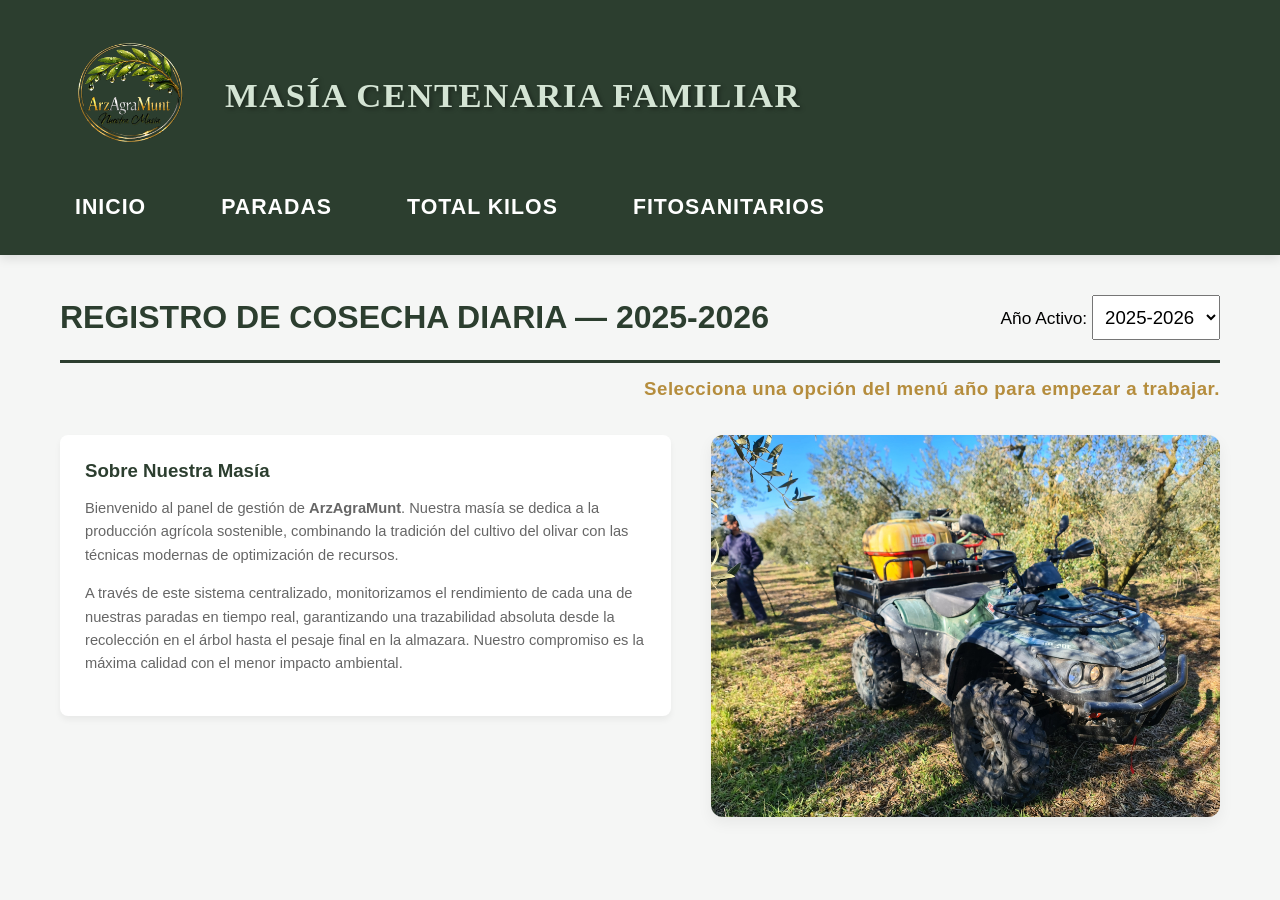
==== index.html @ e1af48e7 "mi primer commit" ====
<!DOCTYPE html>
<html lang="es">
<head>
    <meta charset="UTF-8">
    <meta name="viewport" content="width=device-width, initial-scale=1.0">
    <title>Cuaderno de Campo - MASÍA CENTENARIA</title>
    <link rel="stylesheet" href="style.css"> 
</head>
<body>

    <nav class="contenedor-header">
        <div class="bloque-marca">
            <img src="/img/logo.png" class="logo" alt="Logo">
            <h1 class="titulo">MASÍA CENTENARIA FAMILIAR</h1>
        </div>
        <div class="menu-enlaces">
            <a href="index.html" class="enlace-menu" style="color: #b58d3d;">INICIO</a>
            <a href="registro.html" class="enlace-menu">PARADAS</a>
            <a href="totales.html" class="enlace-menu">TOTAL KILOS</a>
            <a href="fitosanitario.html" class="enlace-menu">FITOSANITARIOS</a>
        </div>
    </nav>

    <main class="seccion-datos">
        <div class="cabecera-seccion" style="margin-bottom: 15px;">
            <h2 id="añoDinamico">CAMPAÑA DE OLIVA 2025-2026</h2>
            <div>
                <label id="opcionAño" for="selectorAño">Año Activo:</label>
                <select id="selectorAño"></select>
            </div>
        </div>

        <div style="text-align: right; margin: 0 0 35px 0; font-size: 14pt; color: #b58d3d; font-weight: bold; letter-spacing: 0.5px;">
            Selecciona una opción del menú año para empezar a trabajar.
        </div>

        <div class="contenedor-tarjetas">
            <div class="tarjeta-kilos" style="background: white; padding: 25px; border-radius: 8px; box-shadow: 0 4px 6px rgba(0,0,0,0.05); text-align: left;">
                <h3 style="color: #2c3e2f; margin-bottom: 12px; font-size: 14pt;">Sobre Nuestra Masía</h3>
                <p style="color: #666; line-height: 1.6; font-size: 11pt;">Bienvenido al panel de gestión de <b>ArzAgraMunt</b>. Nuestra masía se dedica a la producción agrícola sostenible, combinando la tradición del cultivo del olivar con las técnicas modernas de optimización de recursos.</p>
                <p style="color: #666; line-height: 1.6; font-size: 11pt; margin-top: 10px;">A través de este sistema centralizado, monitorizamos el rendimiento de cada una de nuestras paradas en tiempo real, garantizando una trazabilidad absoluta desde la recolección en el árbol hasta el pesaje final en la almazara. Nuestro compromiso es la máxima calidad con el menor impacto ambiental.</p>
            </div>
            <div>
                <img src="img/campo_olivas.jpg" alt="Campo de oliva">
            </div>
        </div>
    </main>

    <script src="script.js"></script>
</body>
</html>
---- style.css ----
/* ==========================================================================
   1. ESTILOS MACRO GIGANTES (OPTIMIZADO PARA MONITOR DE ORDENADOR DE OFICINA)
   ========================================================================== */

body {
    margin: 0;
    padding: 0;
    font-family: 'Segoe UI', Arial, sans-serif;
    background-color: #f5f6f5;
    font-size: 13pt;
}

.contenedor-header {
    display: flex;
    justify-content: space-between;
    align-items: center;
    background-color: #2c3e2f;
    padding: 25px 60px;
    flex-wrap: wrap;
    gap: 20px;
    width: 100%;
    box-sizing: border-box;
    box-shadow: 0 4px 10px rgba(0,0,0,0.1);
}

.bloque-marca {
    display: flex;
    align-items: center;
    gap: 25px;
}

.bloque-marca .logo {
    height: 140px;
    width: auto;
    display: block;
}

.bloque-marca .titulo {
    color: #d4e4d4;
    font-family: 'Georgia', 'Times New Roman', serif;
    font-size: 26pt;
    font-weight: bold;
    margin: 0;
    letter-spacing: 1.5px;
    text-shadow: 2px 2px 4px rgba(0,0,0,0.4);
    text-transform: uppercase;
}

.menu-enlaces {
    display: flex;
    gap: 45px;
    align-items: center;
}

.enlace-menu {
    color: #ffffff !important;
    text-decoration: none;
    font-weight: bold;
    font-size: 16pt;
    text-transform: uppercase;
    letter-spacing: 1px;
    transition: all 0.3s ease;
    padding: 10px 15px;
}

.enlace-menu:hover {
    color: #b58d3d !important;
    transform: scale(1.05);
}

.seccion-datos {
    padding: 40px 60px;
    max-width: 1600px;
    margin: 0 auto;
    box-sizing: border-box;
}

.cabecera-seccion {
    display: flex;
    justify-content: space-between;
    align-items: center;
    margin-bottom: 40px;
    border-bottom: 3px solid #2c3e2f;
    padding-bottom: 20px;
}

.cabecera-seccion h2 {
    color: #2c3e2f;
    margin: 0;
    font-size: 24pt;
}

.cabecera-seccion select {
    font-size: 14pt;
    padding: 8px;
    height: 45px;
}

.contenedor-tarjetas {
    display: grid;
    grid-template-columns: 1.2fr 1fr;
    gap: 40px;
    margin-bottom: 40px;
    align-items: start;
}

.tarjeta-kilos {
    background: white;
    padding: 40px;
    border-radius: 12px;
    box-shadow: 0 6px 15px rgba(0,0,0,0.04);
}

.tarjeta-kilos h3 {
    color: #2c3e2f;
    margin: 0 0 20px 0;
    font-size: 20pt;
}

.tarjeta-kilos p {
    color: #555;
    line-height: 1.8;
    font-size: 14pt;
    margin-bottom: 15px;
}

.tarjeta-kilos h4 {
    margin: 0 0 10px 0;
    color: #7f8c8d;
    font-size: 13pt;
    text-transform: uppercase;
}

.cifra-kilos {
    font-size: 36pt;
    font-weight: bold;
    color: #2c3e2f;
    margin: 0;
}

.contenedor-tarjetas div img {
    width: 100%;
    height: auto;
    max-height: 500px;
    object-fit: cover;
    display: block;
    border-radius: 12px;
    box-shadow: 0 6px 15px rgba(0,0,0,0.06);
}

.contenedor-formulario {
    background: white;
    padding: 40px;
    border-radius: 12px;
    box-shadow: 0 6px 15px rgba(0,0,0,0.04);
    margin-bottom: 40px;
}

.contenedor-formulario h3 {
    font-size: 18pt;
    color: #2c3e2f;
    margin-top: 0;
    border-bottom: 2px solid #f0f0f0;
    padding-bottom: 15px;
}

.formulario-cosecha {
    display: flex;
    flex-wrap: wrap;
    gap: 30px;
    align-items: flex-end;
}

.grupo-input {
    display: flex;
    flex-direction: column;
    gap: 10px;
    flex: 1;
    min-width: 250px;
}

.grupo-input label {
    font-weight: bold;
    color: #2c3e2f;
    font-size: 13pt;
}

.grupo-input input, .grupo-input select {
    padding: 12px;
    border: 1px solid #ccc;
    border-radius: 6px;
    font-size: 13pt;
    height: 50px;
    box-sizing: border-box;
}

.btn-primario {
    padding: 0 35px;
    height: 50px;
    background-color: #b58d3d;
    color: white;
    border: none;
    border-radius: 6px;
    font-weight: bold;
    cursor: pointer;
    font-size: 13pt;
    transition: background 0.3s;
}

.btn-primario:hover {
    background-color: #937130;
}

.tabla-datos {
    width: 100%;
    border-collapse: collapse;
    background: white;
    border-radius: 12px;
    overflow: hidden;
    box-shadow: 0 6px 15px rgba(0,0,0,0.04);
    font-size: 13pt;
}

.tabla-datos th {
    background-color: #2c3e2f;
    color: white;
    padding: 18px;
    font-size: 14pt;
}

.tabla-datos td {
    padding: 18px;
    border-bottom: 1px solid #f0f0f0;
}

/* ==========================================================================
   2. REGLAS EXCLUSIVAS PARA MÓVILES (ADAPTACIÓN COMPACTA)
   ========================================================================== */

@media (max-width: 768px) {
    .contenedor-header {
        flex-direction: column !important;
        padding: 20px !important;
        gap: 15px !important;
    }
    .bloque-marca {
        flex-direction: column !important;
        gap: 10px !important;
        text-align: center !important;
    }
    .bloque-marca .logo {
        height: 100px !important;
    }
    .bloque-marca .titulo {
        font-size: 18pt !important;
        letter-spacing: 1px !important;
    }
    .menu-enlaces {
        width: 100% !important;
        justify-content: center !important;
        gap: 15px !important;
        flex-wrap: wrap !important;
    }
    .enlace-menu {
        font-size: 11pt !important;
        padding: 6px 10px !important;
    }
    .cabecera-seccion {
        flex-direction: column !important;
        align-items: center !important;
        text-align: center !important;
        gap: 15px !important;
        width: 100% !important;
    }
    .contenedor-formulario {
        padding: 20px !important;
    }
    .formulario-cosecha {
        flex-direction: column !important;
        align-items: stretch !important;
    }
    .grupo-input {
        width: 100% !important;
    }
    .contenedor-tarjetas {
        grid-template-columns: 1fr !important;
    }
    .seccion-datos {
        padding: 10px !important;
    }
    .tabla-datos th, .tabla-datos td {
        padding: 10px 5px !important;
        font-size: 10pt !important;
    }
}
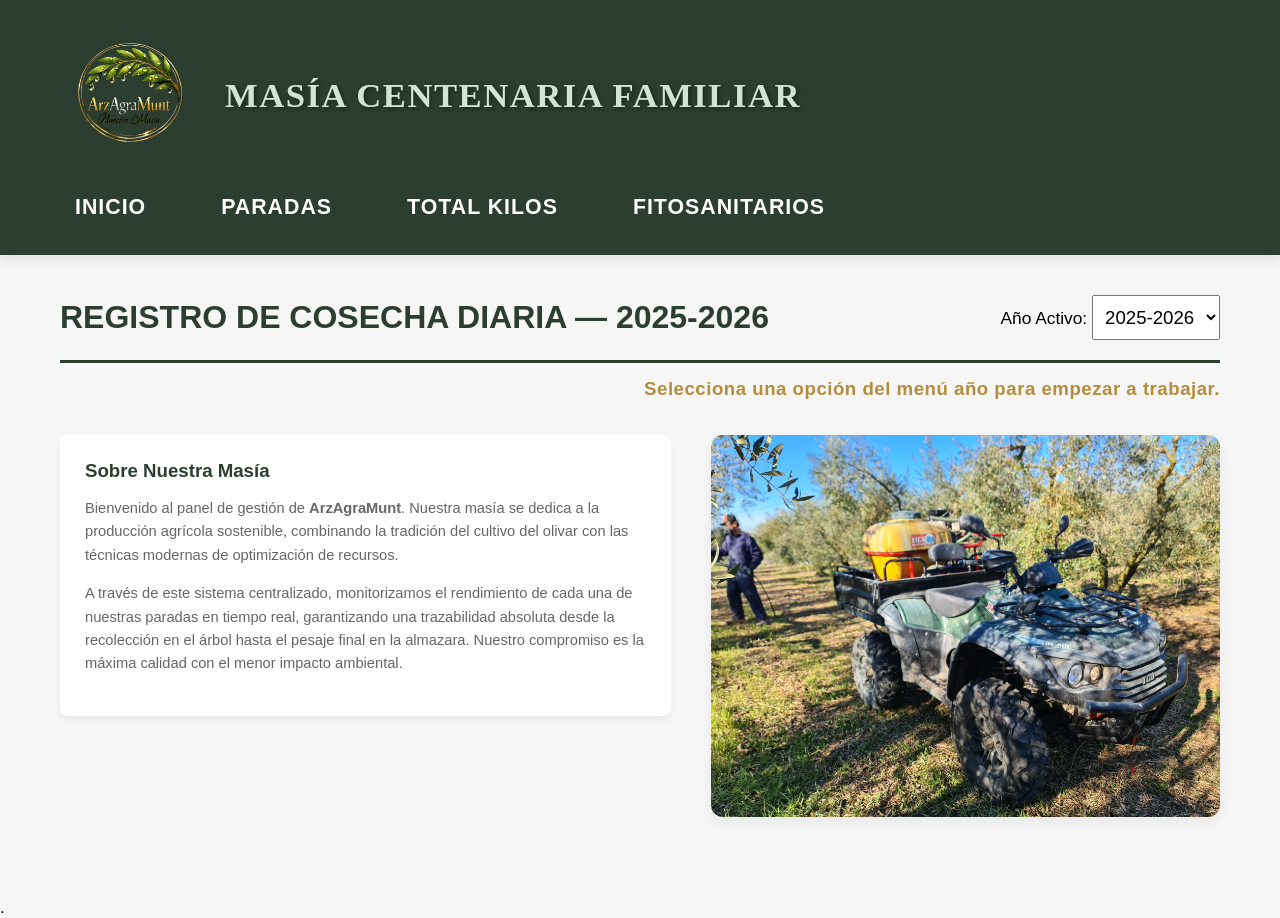
==== commit 1f1bd163: "prueba" ====
--- a/index.html
+++ b/index.html
@@ -48,4 +48,5 @@
 
     <script src="script.js"></script>
 </body>
-</html>+</html>
+.
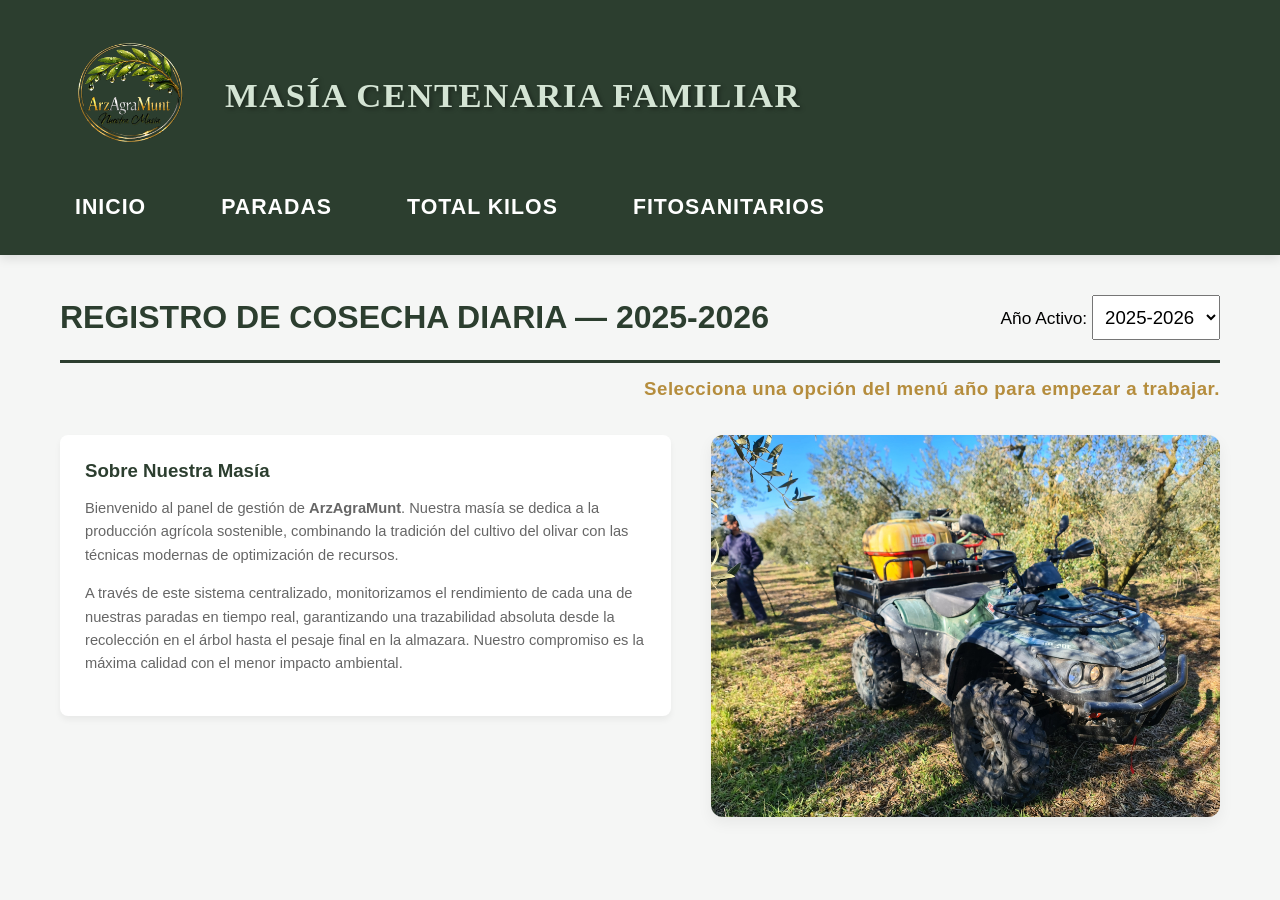
==== commit e13baf68: "nombre arreglado" ====
--- a/index.html
+++ b/index.html
@@ -49,4 +49,3 @@
     <script src="script.js"></script>
 </body>
 </html>
-.
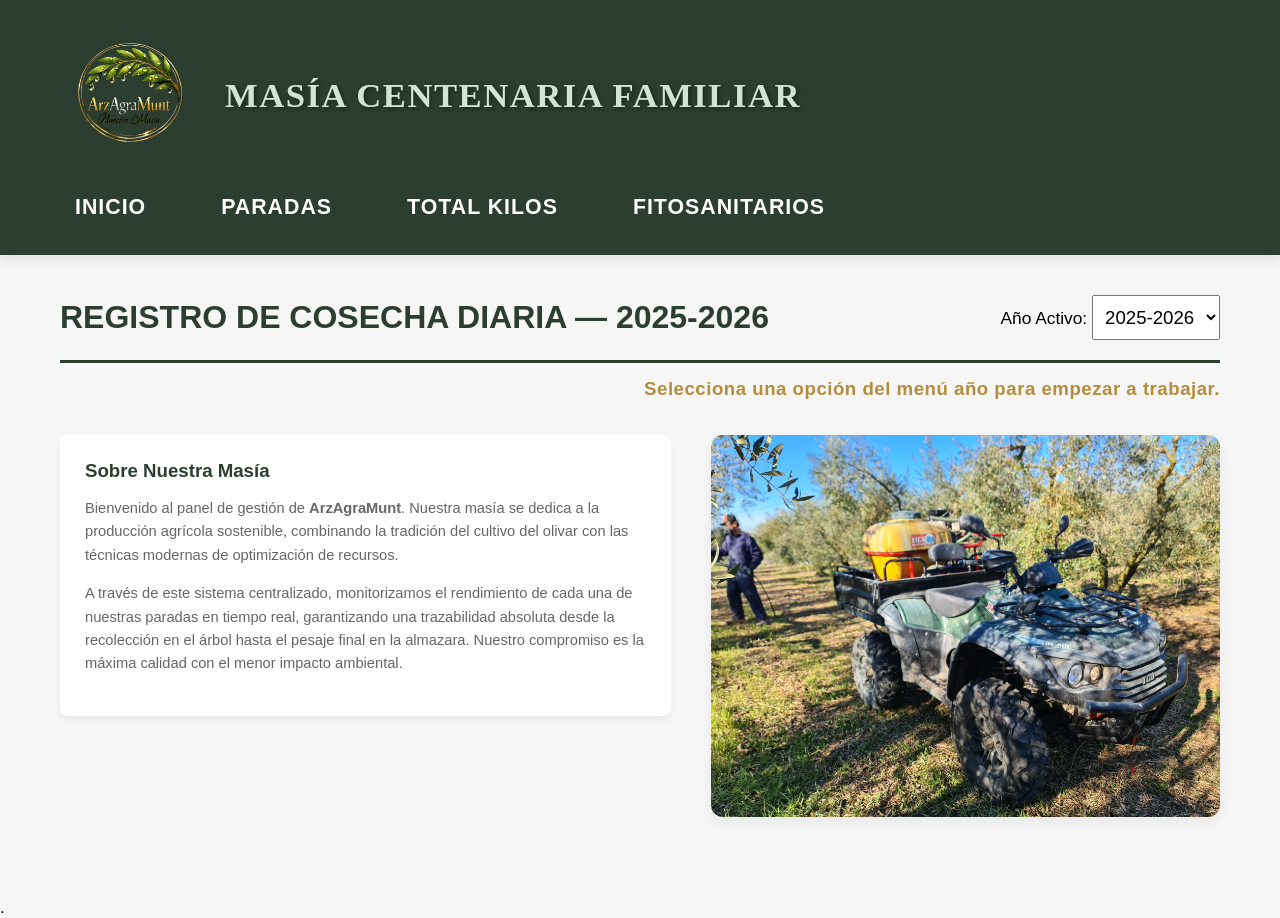
==== commit 0ca8b3e8: "cambio  logo" ====
--- a/index.html
+++ b/index.html
@@ -49,3 +49,4 @@
     <script src="script.js"></script>
 </body>
 </html>
+.
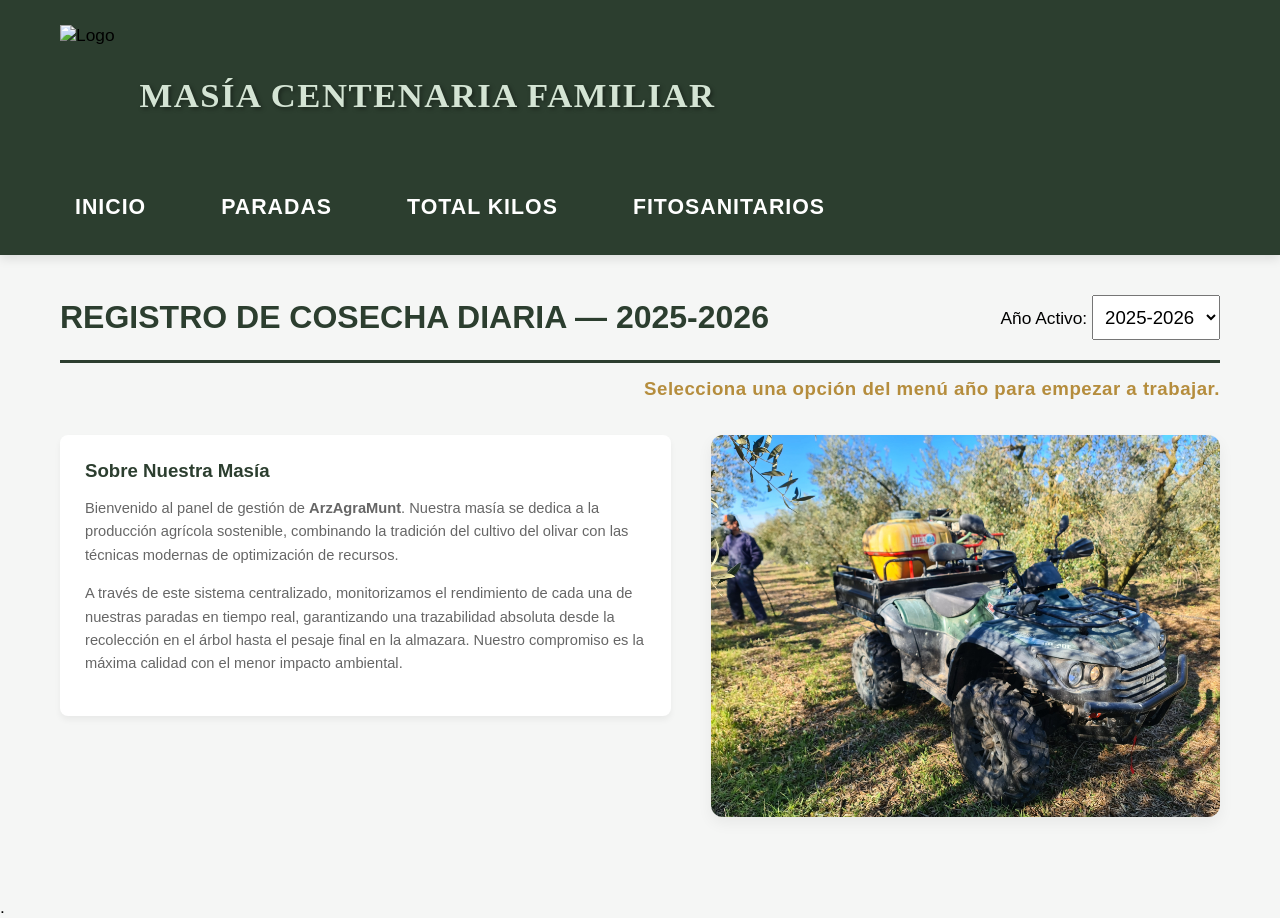
==== commit b793ab5e: "cambio logo" ====
--- a/index.html
+++ b/index.html
@@ -10,7 +10,7 @@
 
     <nav class="contenedor-header">
         <div class="bloque-marca">
-            <img src="/img/logo.png" class="logo" alt="Logo">
+            <img src="img/logo.pn" class="logo" alt="Logo">
             <h1 class="titulo">MASÍA CENTENARIA FAMILIAR</h1>
         </div>
         <div class="menu-enlaces">
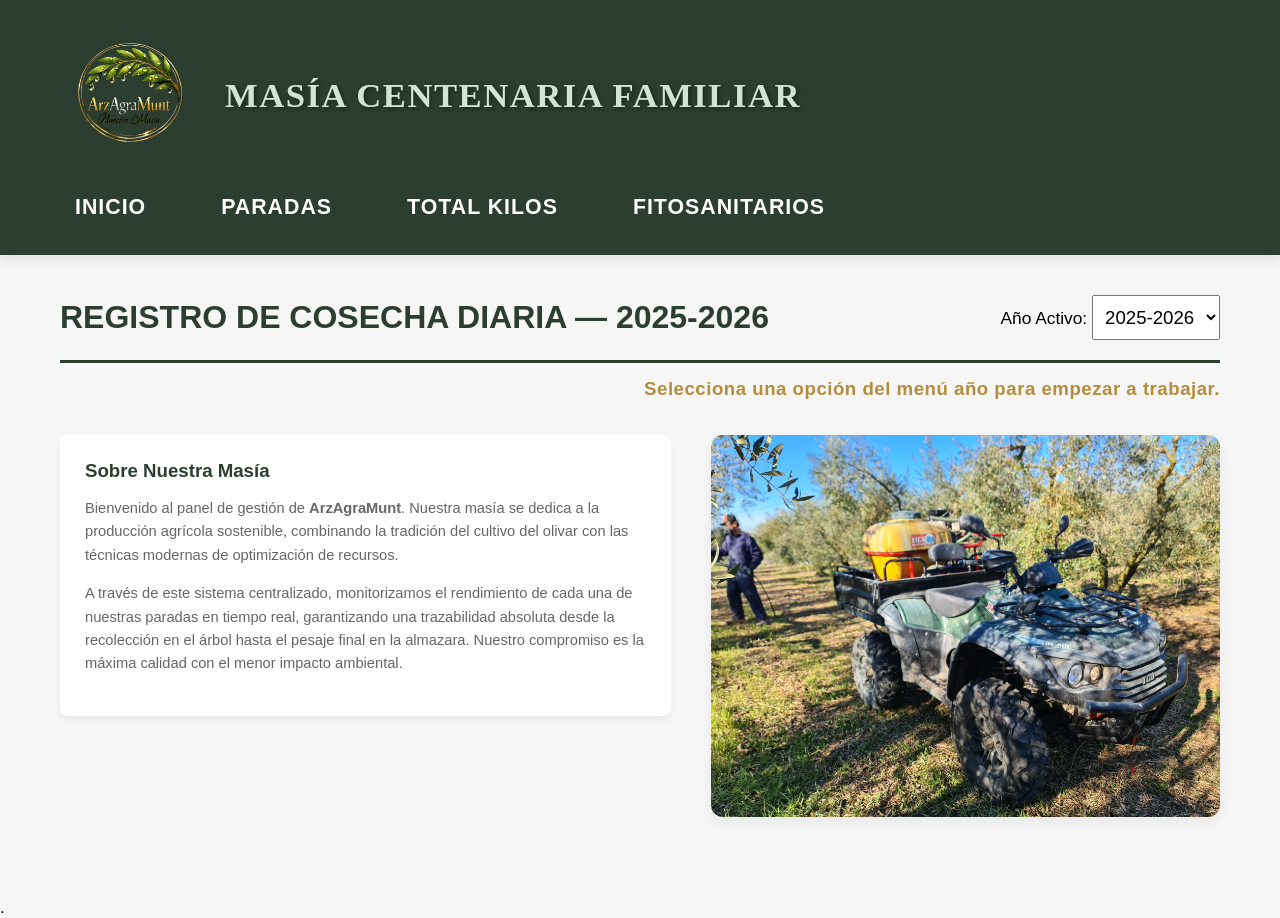
==== commit 1fff4109: "cambio logo" ====
--- a/index.html
+++ b/index.html
@@ -10,7 +10,7 @@
 
     <nav class="contenedor-header">
         <div class="bloque-marca">
-            <img src="img/logo.pn" class="logo" alt="Logo">
+            <img src="img/logo.png" class="logo" alt="Logo">
             <h1 class="titulo">MASÍA CENTENARIA FAMILIAR</h1>
         </div>
         <div class="menu-enlaces">
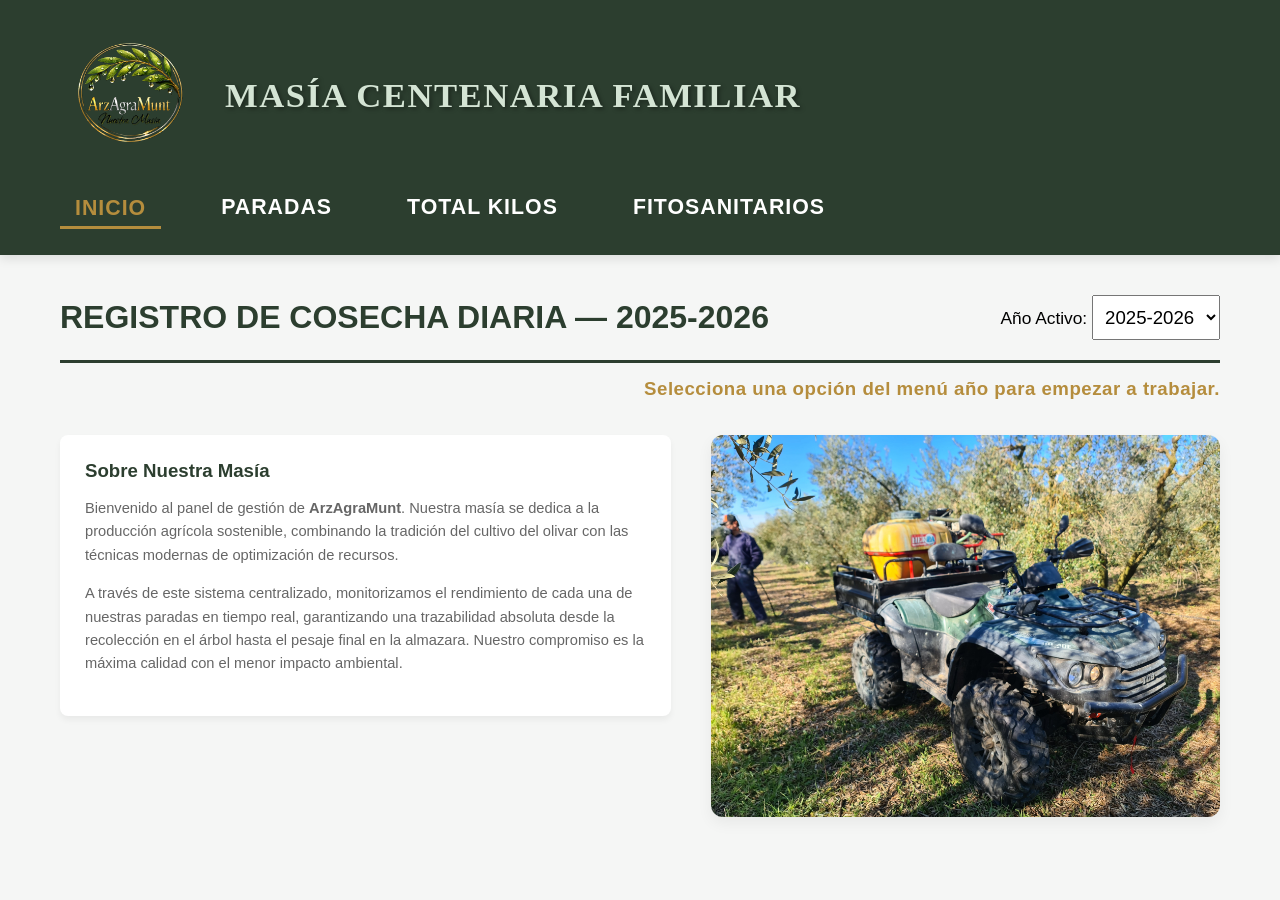
==== commit b3cd4c52: "actualizacion archivos" ====
--- a/index.html
+++ b/index.html
@@ -13,7 +13,7 @@
             <img src="img/logo.png" class="logo" alt="Logo">
             <h1 class="titulo">MASÍA CENTENARIA FAMILIAR</h1>
         </div>
-        <div class="menu-enlaces">
+        <div class="menu-enlaces" >
             <a href="index.html" class="enlace-menu" style="color: #b58d3d;">INICIO</a>
             <a href="registro.html" class="enlace-menu">PARADAS</a>
             <a href="totales.html" class="enlace-menu">TOTAL KILOS</a>
@@ -41,12 +41,11 @@
                 <p style="color: #666; line-height: 1.6; font-size: 11pt; margin-top: 10px;">A través de este sistema centralizado, monitorizamos el rendimiento de cada una de nuestras paradas en tiempo real, garantizando una trazabilidad absoluta desde la recolección en el árbol hasta el pesaje final en la almazara. Nuestro compromiso es la máxima calidad con el menor impacto ambiental.</p>
             </div>
             <div>
-                <img src="img/campo_olivas.jpg" alt="Campo de oliva">
+                <img src="img/campo_olivas.jpg" alt="Campo de Olivas">
             </div>
         </div>
     </main>
 
     <script src="script.js"></script>
 </body>
-</html>
-.+</html>
--- a/style.css
+++ b/style.css
@@ -63,10 +63,28 @@
     padding: 10px 15px;
 }
 
+
+
+
+.enlace-menu.activo {
+    color: #b58d3d !important;      /* Color dorado */
+    border-bottom: 3px solid #b58d3d; /* Línea debajo */
+    padding-bottom: 5px;
+}
+
+
+
+
+
+
 .enlace-menu:hover {
     color: #b58d3d !important;
     transform: scale(1.05);
 }
+
+
+
+
 
 .seccion-datos {
     padding: 40px 60px;
@@ -194,6 +212,17 @@
     box-sizing: border-box;
 }
 
+/* CLASE NUEVA PARA ALINEAR BOTONES EN ORDENADOR */
+.grupo-botones {
+    display: flex; 
+    gap: 10px; 
+    align-items: center; 
+    justify-content: center; 
+    margin-top: 20px; 
+    width: 100%; 
+    flex-wrap: wrap; 
+}
+
 .btn-primario {
     padding: 0 35px;
     height: 50px;
@@ -211,6 +240,14 @@
     background-color: #937130;
 }
 
+/* CLASE NUEVA PARA TABLAS RESPONSIVAS */
+.table-responsive {
+    width: 100%;
+    overflow-x: auto;
+    -webkit-overflow-scrolling: touch;
+    margin-bottom: 20px;
+}
+
 .tabla-datos {
     width: 100%;
     border-collapse: collapse;
@@ -255,16 +292,25 @@
         font-size: 18pt !important;
         letter-spacing: 1px !important;
     }
+    
+    /* MENÚ EN COLUMNA PARA QUE QUEPA MEJOR */
     .menu-enlaces {
         width: 100% !important;
-        justify-content: center !important;
-        gap: 15px !important;
-        flex-wrap: wrap !important;
-    }
+        flex-direction: column !important; 
+        align-items: center !important;
+        gap: 10px !important;
+    }
+    
     .enlace-menu {
-        font-size: 11pt !important;
-        padding: 6px 10px !important;
-    }
+        font-size: 12pt !important;
+        padding: 8px 10px !important;
+        width: 100%;
+        text-align: center;
+        box-sizing: border-box;
+        background-color: rgba(0,0,0,0.1); /* Efecto botón para los enlaces */
+        border-radius: 5px;
+    }
+    
     .cabecera-seccion {
         flex-direction: column !important;
         align-items: center !important;
@@ -282,6 +328,18 @@
     .grupo-input {
         width: 100% !important;
     }
+    
+    /* BOTONES APILADOS EN EL MÓVIL */
+    .grupo-botones {
+        flex-direction: column !important;
+        align-items: stretch !important;
+    }
+    
+    .grupo-botones .btn-primario {
+        width: 100% !important;
+        margin-bottom: 5px;
+    }
+    
     .contenedor-tarjetas {
         grid-template-columns: 1fr !important;
     }
